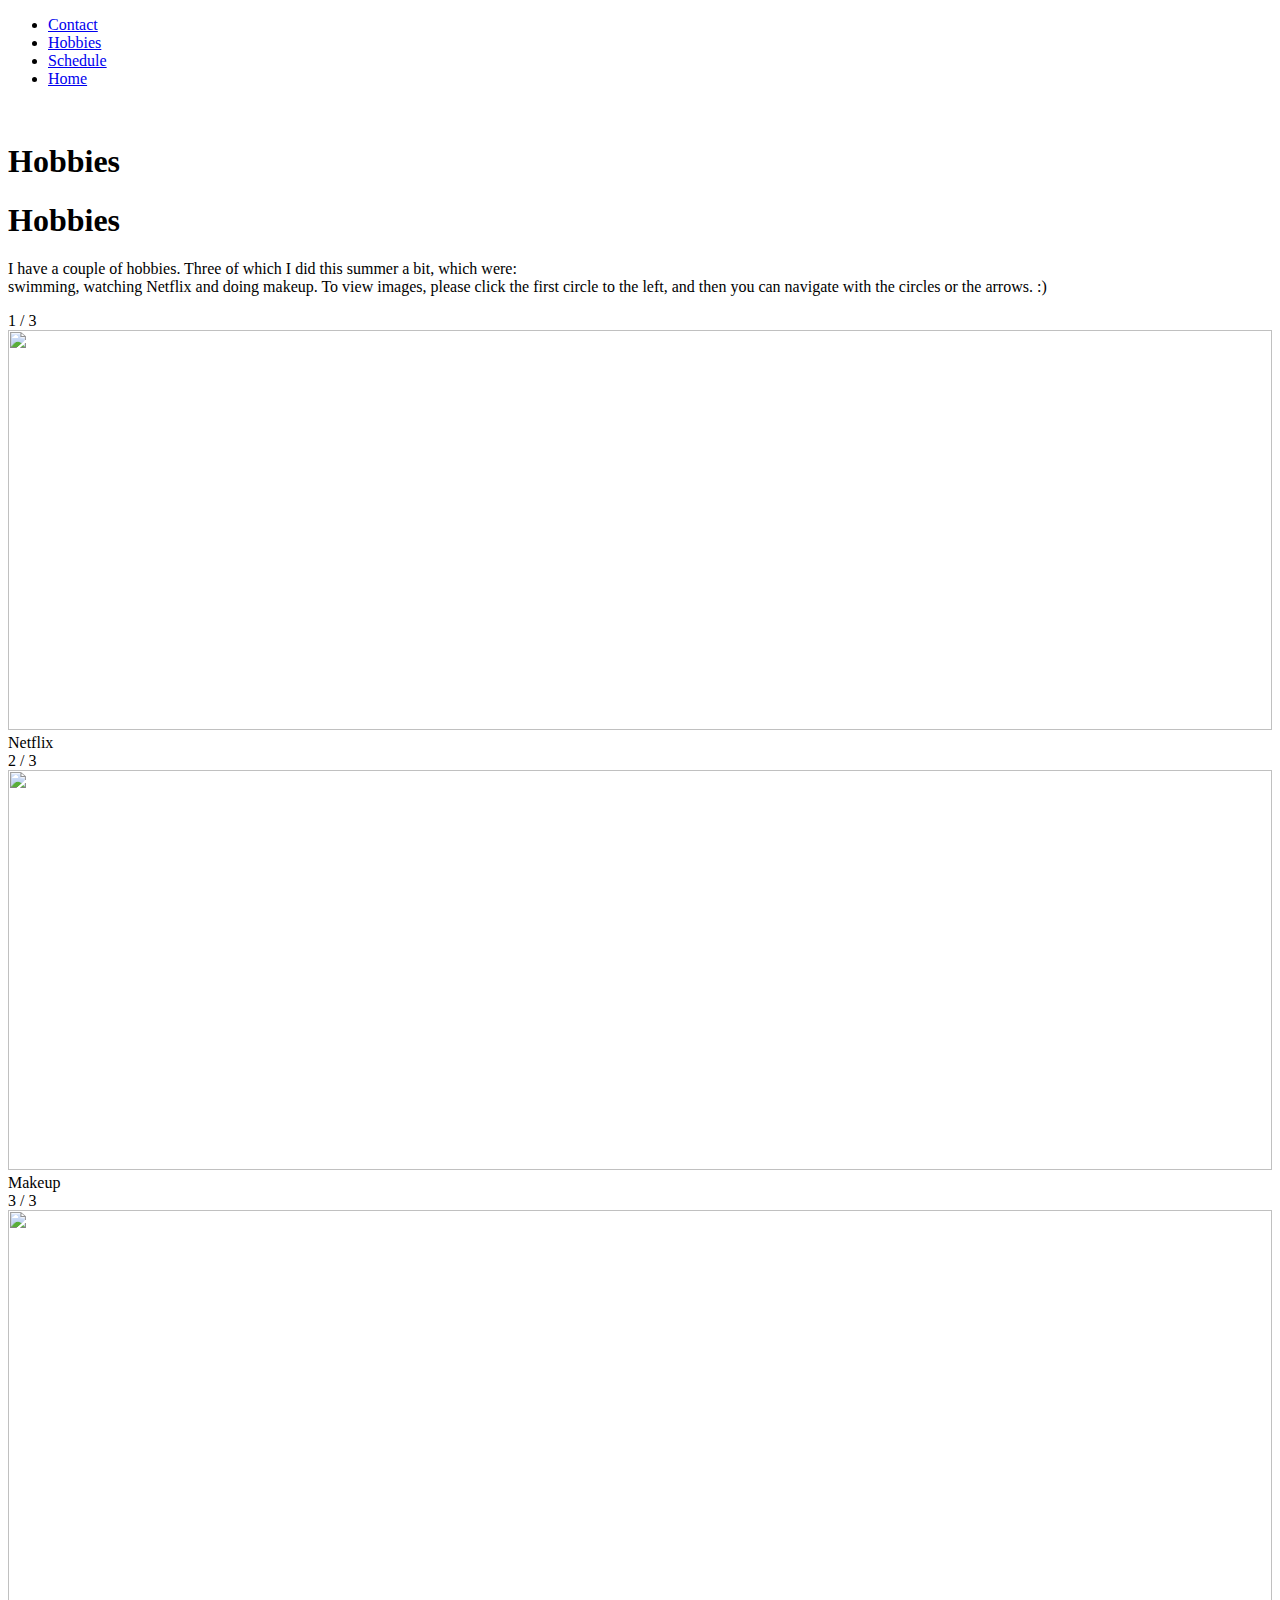
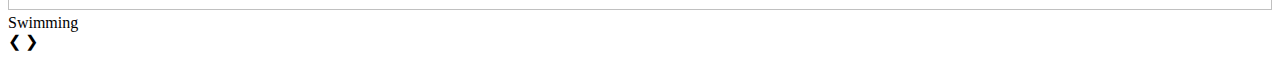
==== mexico.html @ fb82be18 "Added some code" ====
<!DOCTYPE html>
<html>

<head>
    <title>Jess's Summer Activities</title>
    <meta charset="UTF-8">
    <meta name="name" content="Jess's Summer Activities">
    <meta name="content" content="Jess's Summer Activities">
    <meta name="description" content="Jess's Summer Activities">
    <meta name="keywords" content="Summer">
    <meta name="author" content="Jessica Li">
    <link rel="stylesheet" type="text/css" href="styles.css">
    <script>
        var slideIndex = 1;
        showSlides(slideIndex);

        // Next/previous controls
        function plusSlides(n) {
            showSlides(slideIndex += n);
        }

        // Thumbnail image controls
        function currentSlide(n) {
            showSlides(slideIndex = n);
        }

        function showSlides(n) {
            var i;
            var slides = document.getElementsByClassName("mySlides");
            var dots = document.getElementsByClassName("dot");
            if (n > slides.length) {
                slideIndex = 1
            }
            if (n < 1) {
                slideIndex = slides.length
            }
            for (i = 0; i < slides.length; i++) {
                slides[i].style.display = "none";
            }
            for (i = 0; i < dots.length; i++) {
                dots[i].className = dots[i].className.replace(" active", "");
            }
            slides[slideIndex - 1].style.display = "block";
            dots[slideIndex - 1].className += " active";
        }
    </script>
</head>

<body>
    <div id="page">

        <!-- Navbar -->
        <div class="menu-holder">
            <nav id="header-main-menu">
                <ul class="main-menu ">
                    <li>
                        <a href="contact.html">Contact</a>
                    </li>
                    <li>
                        <a href="hobbies.html">Hobbies</a>
                    </li>
                    <li>
                        <a href="schedule.html">Schedule</a>

                    </li>
                    <li>
                        <a href="index.html"> Home </a>

                    </li>
                </ul>
            </nav>
        </div>

        <br />

        <h1 class="center-text"> Hobbies </h1>

        <div class="center-mid-5">

            <div class="center-2">
                <h1> Hobbies</h1>
                <p>I have a couple of hobbies. Three of which I did this summer a bit, which were: </br>
                    swimming, watching Netflix and doing makeup. To view images, please click the first circle
                    to the left, and then you can navigate with the circles or the arrows. :)
                </p>

                <!-- Slideshow container -->
                <div class="slideshow-container">

                    <div class="mySlides fade">
                        <div class="numbertext">1 / 3</div>
                        <img src="images/h1.png" style="width:100%; height:400px">
                        <div class="text">Netflix</div>
                    </div>

                    <div class="mySlides fade">
                        <div class="numbertext">2 / 3</div>
                        <img src="images/h2.jpeg" style="width:100%; height:400px">
                        <div class="text">Makeup</div>
                    </div>

                    <div class="mySlides fade">
                        <div class="numbertext">3 / 3</div>
                        <img src="images/h3.jpg" style="width:100%; height:400px">
                        <div class="text">Swimming</div>
                    </div>

                    <!-- Next and previous buttons -->
                    <a class="prev" onclick="plusSlides(-1)">&#10094;</a>
                    <a class="next" onclick="plusSlides(1)">&#10095;</a>
                </div>
                <br>

                <!-- The dots/circles -->
                <div style="text-align:center">
                    <span class="dot" onclick="currentSlide(1)"></span>
                    <span class="dot" onclick="currentSlide(2)"></span>
                    <span class="dot" onclick="currentSlide(3)"></span>
                </div>

            </div>
        </div>




    </div>
</body>

</html>
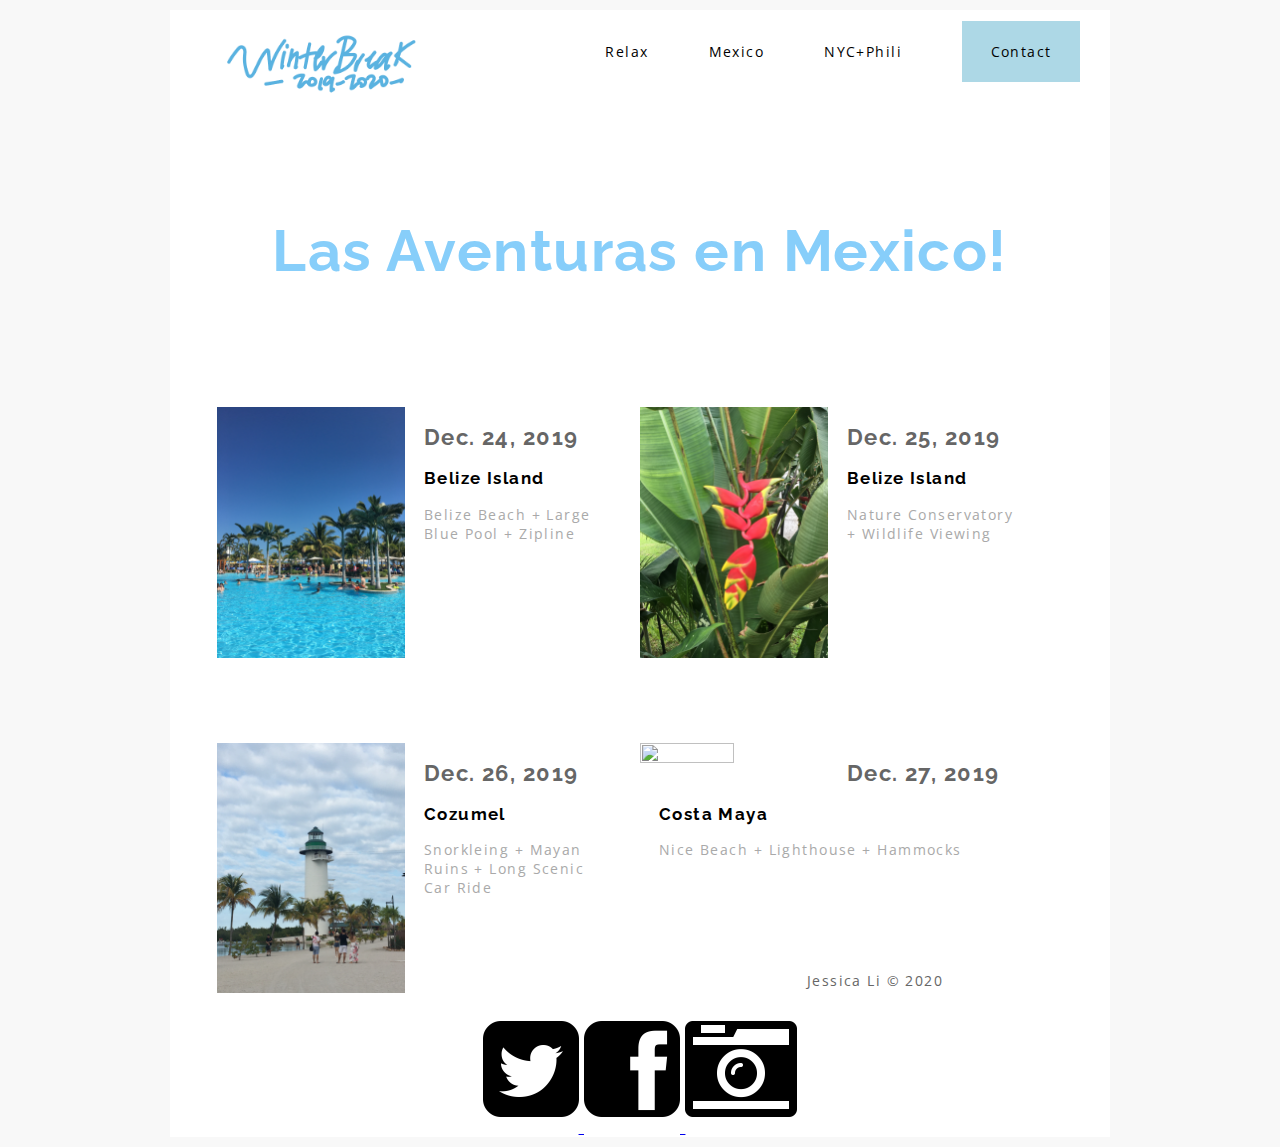
==== commit 1ba083d9: "finished website" ====
--- a/mexico.html
+++ b/mexico.html
@@ -1,130 +1,151 @@
+
+<!-- The link to the website:  https://jessli2117.github.io/winterbreak.github.io/ -->
+
+
 <!DOCTYPE html>
 <html>
 
 <head>
-    <title>Jess's Summer Activities</title>
-    <meta charset="UTF-8">
-    <meta name="name" content="Jess's Summer Activities">
-    <meta name="content" content="Jess's Summer Activities">
-    <meta name="description" content="Jess's Summer Activities">
-    <meta name="keywords" content="Summer">
-    <meta name="author" content="Jessica Li">
-    <link rel="stylesheet" type="text/css" href="styles.css">
-    <script>
-        var slideIndex = 1;
-        showSlides(slideIndex);
+	<title>Jessica's Winter Break 2019-2020</title>
+	<meta charset="UTF-8">
+	<meta name="name" content="Jessica's Winter Break 2019-2020">
+	<meta name="content" content="Jessica's Winter Break 2019-2020">
+	<meta name="description" content="Jessica's Winter Break 2019-2020">
+	<meta name="keywords" content="Winter, Break">
+	<meta name="author" content="Jessica Li">
+	<link rel="stylesheet" type="text/css" href="styles/stylesheet.css">
 
-        // Next/previous controls
-        function plusSlides(n) {
-            showSlides(slideIndex += n);
-        }
-
-        // Thumbnail image controls
-        function currentSlide(n) {
-            showSlides(slideIndex = n);
-        }
-
-        function showSlides(n) {
-            var i;
-            var slides = document.getElementsByClassName("mySlides");
-            var dots = document.getElementsByClassName("dot");
-            if (n > slides.length) {
-                slideIndex = 1
-            }
-            if (n < 1) {
-                slideIndex = slides.length
-            }
-            for (i = 0; i < slides.length; i++) {
-                slides[i].style.display = "none";
-            }
-            for (i = 0; i < dots.length; i++) {
-                dots[i].className = dots[i].className.replace(" active", "");
-            }
-            slides[slideIndex - 1].style.display = "block";
-            dots[slideIndex - 1].className += " active";
-        }
-    </script>
 </head>
 
 <body>
-    <div id="page">
+	<div id="page">
 
-        <!-- Navbar -->
-        <div class="menu-holder">
-            <nav id="header-main-menu">
-                <ul class="main-menu ">
-                    <li>
-                        <a href="contact.html">Contact</a>
-                    </li>
-                    <li>
-                        <a href="hobbies.html">Hobbies</a>
-                    </li>
-                    <li>
-                        <a href="schedule.html">Schedule</a>
+		<!-- Navbar -->
+		<div class="menu-holder">
+			<nav id="header-main-menu">
+				
+				<ul class="main-menu ">
+					<li>
+						<a href="index.html" id= "contact-button">
+							Contact
+						</a>
+					</li>
+					<li>
+						<a href="nyc-phi.html">NYC+Phili</a>
+					</li>
+					<li>
+						<a href="mexico.html">Mexico</a>
+					</li>
+					<li>
+						<a href="index.html">Relax</a>
+					</li>
+					<li>
+						
+						<a href="index.html"">
+							<img src="images/logo.png" id="logo"/>
+						</a>
+					</li>
+				</ul>
+			</nav>
+		</div>
 
-                    </li>
-                    <li>
-                        <a href="index.html"> Home </a>
+		<br />
 
-                    </li>
-                </ul>
-            </nav>
+
+        <!-- All places I went w/ photo, date + event -->
+
+        <h1 class="center-title-text"> Las Aventuras en Mexico!</h1>
+        <br/> <br/> <br/> <br/>
+        
+        <div class="col-2-1">
+            <img class="img-2" src="images/m1.JPG"/>
+            <h2 class="h2-2">
+                Dec. 24, 2019
+            </h2>
+            <h3 class="h3-2">
+                Belize Island
+            </h3>
+            <p class="p-2">
+                Belize Beach + 
+                Large Blue Pool + 
+                Zipline
+            </p>
         </div>
-
-        <br />
-
-        <h1 class="center-text"> Hobbies </h1>
-
-        <div class="center-mid-5">
-
-            <div class="center-2">
-                <h1> Hobbies</h1>
-                <p>I have a couple of hobbies. Three of which I did this summer a bit, which were: </br>
-                    swimming, watching Netflix and doing makeup. To view images, please click the first circle
-                    to the left, and then you can navigate with the circles or the arrows. :)
-                </p>
-
-                <!-- Slideshow container -->
-                <div class="slideshow-container">
-
-                    <div class="mySlides fade">
-                        <div class="numbertext">1 / 3</div>
-                        <img src="images/h1.png" style="width:100%; height:400px">
-                        <div class="text">Netflix</div>
-                    </div>
-
-                    <div class="mySlides fade">
-                        <div class="numbertext">2 / 3</div>
-                        <img src="images/h2.jpeg" style="width:100%; height:400px">
-                        <div class="text">Makeup</div>
-                    </div>
-
-                    <div class="mySlides fade">
-                        <div class="numbertext">3 / 3</div>
-                        <img src="images/h3.jpg" style="width:100%; height:400px">
-                        <div class="text">Swimming</div>
-                    </div>
-
-                    <!-- Next and previous buttons -->
-                    <a class="prev" onclick="plusSlides(-1)">&#10094;</a>
-                    <a class="next" onclick="plusSlides(1)">&#10095;</a>
-                </div>
-                <br>
-
-                <!-- The dots/circles -->
-                <div style="text-align:center">
-                    <span class="dot" onclick="currentSlide(1)"></span>
-                    <span class="dot" onclick="currentSlide(2)"></span>
-                    <span class="dot" onclick="currentSlide(3)"></span>
-                </div>
-
-            </div>
+        <div class="col-2-2">
+            <img class="img-2" src="images/m2.JPG"/>
+            <h2 class="h2-2">
+                Dec. 25, 2019
+            </h2>
+            <h3 class="h3-2">
+                Belize Island
+            </h3>
+            <p class="p-2">
+                Nature Conservatory +
+                Wildlife Viewing
+            </p>
         </div>
 
 
+        <br/>
+        <div class="col-1">&nbsp;</div>
+        <br/>
+
+        <div class="col-2-1">
+            <img class="img-2" src="images/m3.JPG"/>
+            <h2 class="h2-2">
+                Dec. 26, 2019
+            </h2>
+            <h3 class="h3-2">
+                Cozumel
+            </h3>
+            <p class="p-2">
+                Snorkleing  + 
+                Mayan Ruins + 
+                Long Scenic Car Ride
+            </p>
+        </div>
+        <div class="col-2-2">
+            <img class="img-2" src="images/m4.JPG"/>
+            <h2 class="h2-2">
+                Dec. 27, 2019
+            </h2>
+            <h3 class="h3-2">
+                Costa Maya
+            </h3>
+            <p class="p-2">
+                Nice Beach + 
+                Lighthouse + 
+                Hammocks
+            </p>
+        </div>
+
+        
+        <div class="col-1"></div>
+        <div class="center-mid">
+            <h1 class="center-text">&nbsp;</h1>
+        </div>
 
 
-    </div>
+		<!-- footer that is centered at the bottom on the page -->
+
+		<footer class="footer">
+			<div>
+				<p> Jessica Li © 2020 </p>
+				<div class="socialmedia">
+					<a href="#">
+						<span class="twitter"> <img class="smlogo" src="images/f081.png" /></span>
+					</a>
+					<a href="#">
+						<span class="facebook"> <img class="smlogo" src="images/f082.png" /></span>
+					</a>
+					<a href="#">
+						<span class="fa fa-pinterest-p"> <img class="smlogo" src="images/f083.png" /> </span>
+					</a>
+				</div>
+			</div>
+		</footer>
+
+	</div>
 </body>
 
 </html>--- a/styles/stylesheet.css
+++ b/styles/stylesheet.css
@@ -0,0 +1,509 @@
+
+/* 
+My css stylesheet is sorted by generic to specific as well as element sorting. The reason why I did it this way is that
+initially for the elements, it matters with the importance of the element. After that it is by all of its specific and 
+children elements, this way all of the elements are easy to find together. If you wanted to edit any of the table elements
+they are all together. The table's childen are directly th, td which are general and then after that would be the td itself.
+The same could be said about all of the text specifications.
+
+In all it is about allowing the user to find all of the elements that work in html together to be found with the css together.
+*/
+
+
+@import url('https://fonts.googleapis.com/css?family=Merriweather|Oswald');
+@import url('https://fonts.googleapis.com/css?family=Roboto+Mono&display=swap');
+@import url('https://fonts.googleapis.com/css?family=Raleway:900&display=swap');
+@import url('https://fonts.googleapis.com/css?family=Open+Sans|Raleway:900&display=swap');
+
+    body {
+        font-family: 'Open Sans', sans-serif;
+        font-size: 90%;
+        letter-spacing: 0.10em;
+        color: #666;
+        background-color: #f8f8f8;
+        
+    }
+
+    
+    li {
+        list-style-image: url("images/icon-plus.png");
+        line-height: 1.6em;}
+    table {
+        border-spacing: 0px;
+    }
+    th, td {
+        color: #000;
+        padding: 5px 30px 5px 10px;
+        border-spacing: 0px;
+        font-size: 100%;
+        margin: 5px;
+        text-align: left;
+        /* background-color: ; */
+        border-top: 1px solid #fff;
+        border-bottom: 1px solid #fff;
+        /* border-right: 1px solid #fff; */
+        padding: 5% 1.5% 5% 1.5%;
+    }
+
+    tr.head th {
+        font-family: 'Raleway', sans-serif;
+        font-size: 125%;
+        text-align: center;
+        color: #fff;
+        background-color: #5b96b4;
+        border-bottom: 2px solid #fff;
+        border-right: 1px solid #fff;
+        border-top: 1px solid #fff;
+        letter-spacing: 0.15em;
+    }
+    td {
+        color: #000;
+        padding: 5% 10% 5% 10%;
+        font-size: 100%;
+        }
+    tr.even td, tr.even th {
+        background-color: #c3ebff;}
+    tr.head th:first-child {
+        /* WebKit is a browser engine used in Apple's Safari browser, Amazon 
+            Kindle e-book reader, BlackBerry Browser in OS 6 and above.
+
+            Not all CSS3 properties work well in all browsers. In a way to ensure that web pages
+            display as expected in their browsers, vendors like Mozilla and Webkit developed their
+            own browser-compatible properties. With CSS3, many compatibility issues are now resolved.
+            However, it is not unusual to still see these properties used in stylesheets.
+
+            */
+
+        /* Webkit property*/
+        -webkit-border-top-left-radius: 5px;
+
+        /* Mozilla property*/
+        -moz-border-radius-topleft: 5px;
+
+        /* CSS3 property*/
+        border-top-left-radius: 5px;
+
+        /* More on border-radius property: https://www.the-art-of-web.com/css/border-radius/ */
+    }
+
+    tr.head th:last-child {
+        -webkit-border-top-right-radius: 5px;
+        -moz-border-radius-topright: 5px;
+        border-top-right-radius: 5px;}
+    fieldset {
+        width: 310px;
+        height: 300px;
+        margin-top: 40px;
+        margin-left: 20px;
+        border: 1px solid #d6d6d6;
+        background-color: #ffffff;
+        line-height: 1.6em;}
+    legend {
+        font-style: italic;
+        color: #666666;}
+
+    input[type="text"] {
+        width: 120px;
+        border: 1px solid #d6d6d6;
+        padding: 2px;
+        outline: none;}
+    input[type="text"]:focus,}
+    input[type="text"]:hover {
+        background-color: #d0e2f0;
+        border: 1px solid #999999;}
+    input[type="submit"] {
+        border: 1px solid #006633;
+        background-color: #009966;
+        color: #ffffff;
+        border-radius: 5px;
+        padding: 5px;
+        margin-top: 10px;}
+    input[type="submit"]:hover {
+        border: 1px solid #006633;
+        background-color: #00CC33;
+        color: #ffffff;
+        cursor: pointer;}
+    .title {
+        float: left;
+        width: 160px;
+        clear: left;}
+    .submit {
+        width: 310px;
+        text-align: right;}
+    
+    #page {
+        max-width: 940px;
+        min-width: 720px;
+        margin: 10px auto 10px auto;
+        
+        border: 4px  #000;
+        background-color: #ffffff;
+        vertical-align: baseline;
+    }
+
+    #contact-button {
+        border-style:solid; 
+        border-width: 1em;
+        padding-left: 1em;
+        padding-right: 1em;
+        padding-top: 0.5em;
+        padding-bottom: 0.5em;
+        border-color: lightblue;
+        background: lightblue;
+    }
+
+    .center-button a:link, a:visited {
+        background-color: lightblue;
+        color: black;
+        padding: 15% 30% 15% 30%;
+        text-align: center;
+        text-decoration: none;
+        display: inline-block;
+      }
+      
+    .center-button a:hover, a:active {
+        background-color:lightskyblue;
+      }
+
+    .col-1 {
+        /* float: left; */
+        width: 90%;
+        margin-left: 5%;
+        margin-right: 5%;
+        margin-top: 5%;
+        margin-bottom: 5%;
+    }
+
+    .col-2-1 {
+        float: left;
+        width: 40%;
+        margin-left: 5%;
+        margin-right: 5%;
+    }
+
+    .col-2-2 {
+        float: left;
+        width: 40%;
+        /* margin-left: 5%; */
+        margin-right: 10%;
+    }
+
+    .col-2-fill{
+        float: left;
+        width: 10%;
+    }
+
+
+    .col-3 {
+        float: left;
+        width: 30%;
+        margin-left: 3%;
+    }
+
+    .col-4 {
+        float: left;
+        width: 20%;
+        margin-left: 5%;
+    }
+
+    .col-4-5 {
+        float: left;
+        width: 10%;
+        margin-right: 10%;
+    }
+
+    .col-5 {
+        float: left;
+        width: 15%;
+        margin-left: 5%;
+    }
+
+
+    .center-mid{
+        width: 940px;
+        background-color: white;
+        padding-bottom: 15px;
+        padding-top: 5px;
+    }
+    
+    .center-mid-1{
+        width: 940px;
+        background-color: #e0e9f0;
+        padding-bottom: 15px;
+        padding-top: 5px;
+    }
+
+    .center-mid-2{
+        width: 940px;
+        background-color: #efeae6;
+        padding-bottom: 15px;
+        padding-top: 5px;
+        }
+
+    .center-mid-3{
+        float: left;
+        width: 470px;
+        height: 400px;
+        background-color: lightsteelblue;
+        padding-bottom: 15px;
+        padding-top: 5px;
+        }
+
+    .center-mid-4{
+        float: right;
+        width: 470px;
+        background-color: lightsteelblue;
+        padding-bottom: 15px;
+        padding-top: 5px;
+        }
+
+    .center-mid-5{
+        width: 940px;
+        background-color: lightgoldenrodyellow;
+        padding-bottom: 15px;
+        padding-top: 5px;
+        }
+
+    .center-2{
+        width: 80%;
+        margin: 0% 10% 10% 10% ;
+        padding-bottom: 15px;
+        padding-top: 5px;
+        }
+    
+    .center-3{
+        width: 300px;
+        margin: 0 0;
+        }
+
+    #logo{
+        width: 40%;
+        height: 40%;
+        margin-left: -45%;
+        margin-top: -17%;
+        float: left;
+    }
+
+    .img-1{
+        margin: auto;
+        width: 100%;
+    }
+    
+    .img-2{
+        float: left;
+        margin: auto;
+        height: 50%;
+        width: 50%;
+        image-orientation: from-image;
+        margin-right: 5%;
+    }
+
+    .img-3{
+        margin: auto;
+        height: 300px;
+        width: 30%;
+        image-orientation: from-image;
+    }
+
+    .img-4{
+        margin: auto;
+        height: 250px;
+        width: 190px;
+        image-orientation: from-image;
+    }
+
+
+    .center-text {
+        text-align: center;
+    }
+
+    .h2-2{
+        font-family: 'Raleway', sans-serif;
+        margin-left: 5%;
+    }
+
+    .h3-2{
+        font-family: 'Raleway', sans-serif;
+        color: black;
+        margin-left: 5%;
+    }
+
+    .p-2{
+        margin-left: 5%;
+        color: darkgrey;
+    }
+    
+    #p1.center-text  {
+        margin: 20px;
+        font-family: 'Roboto Mono', monospace;
+    }
+
+    #p2.center-text  {
+        margin: 15px;
+        margin-bottom: 30px;
+    }
+
+    .center-2>h1, .center-2>p{
+        text-align: center;
+        margin: 20px;
+    }
+    
+    h1.center-text
+    {
+        font-family: 'Raleway', sans-serif;
+        font-size: 200%;
+        width: 100%;
+        margin-top: 10%;
+    }
+
+    h1.center-title-text
+    {
+        text-align: center;
+        font-family: 'Raleway', sans-serif;
+        font-size: 400%;
+        width: 100%;
+        margin-top: 20%;
+        margin-bottom: 5%;
+        color: lightskyblue;
+    }
+
+    
+    }
+    .menu-holder {
+    float: right;
+    position: relative;
+    text-align: center;
+    height: 100%;
+    background-color: #ffffff;
+    right: -100%;
+    top: 0;
+    transition: right .3s ease;
+    width: 100%;
+    overflow: auto;
+    max-width: 100%;
+    z-index: 99;
+    }     
+
+    ul {
+    list-style-type: none;
+    margin: 0;
+    padding: 0;
+        }
+
+    ul li {
+        display: inline;
+        padding: 30px;
+        float: right;
+        color: black;
+    }
+
+    ul li a, 
+    ul a :hover, 
+    ul li a:focus, 
+    ul li a:active {
+        border: none;
+        text-decoration: none;
+        color: inherit;
+    }
+
+    footer{
+        text-align: center;
+    }
+
+
+    /* Slideshow */
+
+    * {box-sizing:border-box}
+
+    /* Slideshow container */
+    .slideshow-container {
+    max-width: 1000px;
+    position: relative;
+    margin: auto;
+    }
+
+    /* Hide the images by default */
+    .mySlides {
+    display: none;
+    }
+
+    /* Next & previous buttons */
+    .prev, .next {
+    cursor: pointer;
+    position: absolute;
+    top: 50%;
+    width: auto;
+    margin-top: -22px;
+    padding: 16px;
+    color: white;
+    font-weight: bold;
+    font-size: 18px;
+    transition: 0.6s ease;
+    border-radius: 0 3px 3px 0;
+    user-select: none;
+    }
+
+    /* Position the "next button" to the right */
+    .next {
+    right: 0;
+    border-radius: 3px 0 0 3px;
+    }
+
+    /* On hover, add a black background color with a little bit see-through */
+    .prev:hover, .next:hover {
+    background-color: rgba(0,0,0,0.8);
+    }
+
+    /* Caption text */
+    .text {
+    color: #f2f2f2;
+    font-size: 15px;
+    padding: 8px 12px;
+    position: absolute;
+    bottom: 8px;
+    width: 100%;
+    text-align: center;
+    }
+
+    /* Number text (1/3 etc) */
+    .numbertext {
+    color: #f2f2f2;
+    font-size: 12px;
+    padding: 8px 12px;
+    position: absolute;
+    top: 0;
+    }
+
+    /* The dots/bullets/indicators */
+    .dot {
+    cursor: pointer;
+    height: 15px;
+    width: 15px;
+    margin: 0 2px;
+    background-color: #bbb;
+    border-radius: 50%;
+    display: inline-block;
+    transition: background-color 0.6s ease;
+    }
+
+    .active, .dot:hover {
+    background-color: #717171;
+    }
+
+    /* Fading animation */
+    .fade {
+    -webkit-animation-name: fade;
+    -webkit-animation-duration: 1.5s;
+    animation-name: fade;
+    animation-duration: 1.5s;
+    }
+
+    @-webkit-keyframes fade {
+    from {opacity: .4}
+    to {opacity: 1}
+    }
+
+    @keyframes fade {
+    from {opacity: .4}
+    to {opacity: 1}
+    }